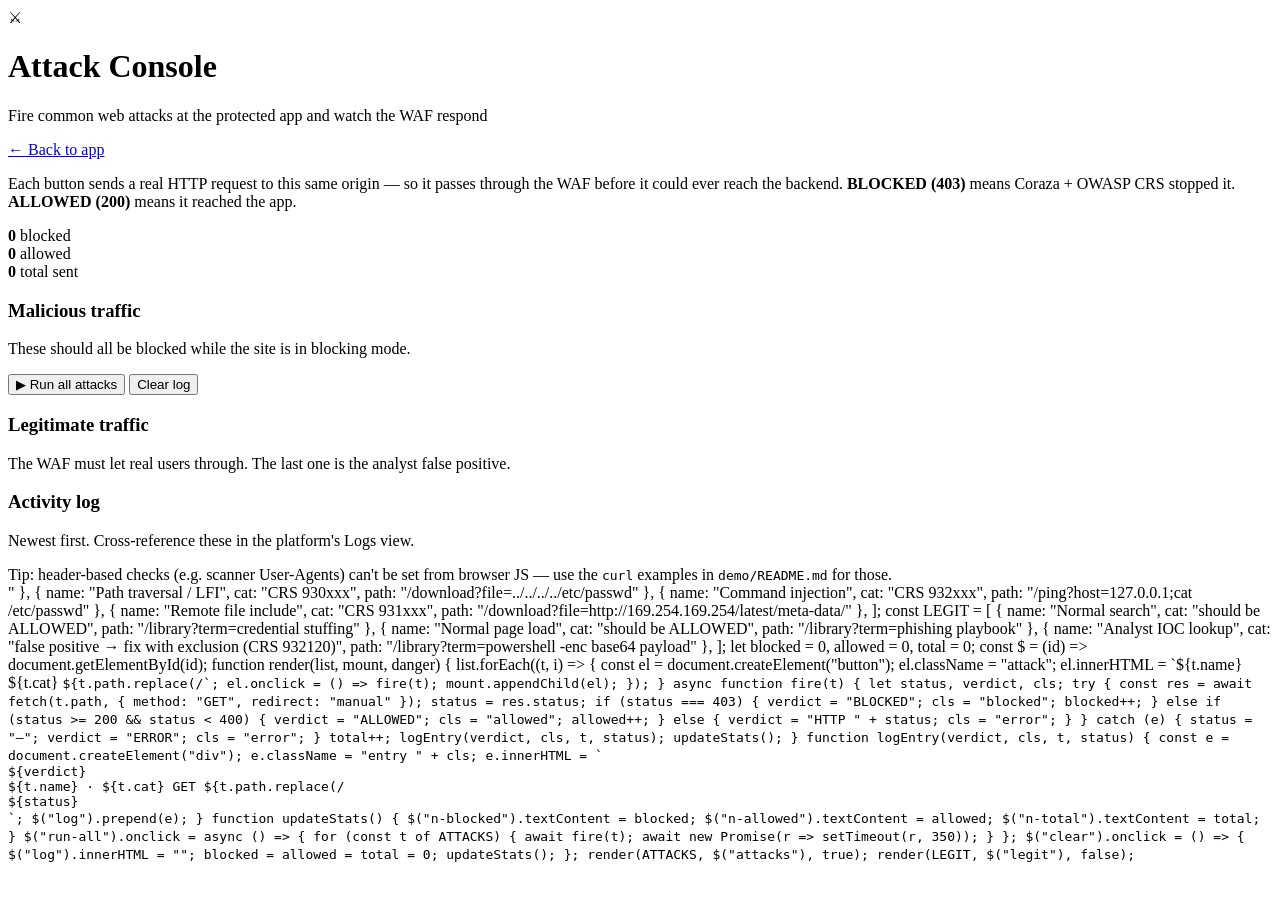
==== demo/site/attack.html @ cd4f74b5 "Add live demo: nginx target, attack console, and tuning walkthrough - demo/install-nginx-debian13.sh" ====
<!DOCTYPE html>
<html lang="en">
<head>
  <meta charset="utf-8" />
  <meta name="viewport" content="width=device-width, initial-scale=1" />
  <title>Attack Console — WAF Platform demo</title>
  <link rel="stylesheet" href="/style.css" />
</head>
<body>
  <div class="wrap">
    <header class="site">
      <div class="logo">⚔︎</div>
      <div>
        <h1>Attack Console</h1>
        <p>Fire common web attacks at the protected app and watch the WAF respond</p>
      </div>
      <div class="spacer"></div>
      <a class="btn ghost" href="/">← Back to app</a>
    </header>

    <p class="lede">
      Each button sends a real HTTP request to this same origin — so it passes through the WAF
      before it could ever reach the backend. <b style="color:var(--red)">BLOCKED (403)</b> means
      Coraza + OWASP CRS stopped it. <b style="color:var(--green)">ALLOWED (200)</b> means it
      reached the app.
    </p>

    <div class="stats">
      <div class="stat blocked"><b id="n-blocked">0</b> blocked</div>
      <div class="stat allowed"><b id="n-allowed">0</b> allowed</div>
      <div class="stat"><b id="n-total">0</b> total sent</div>
    </div>

    <div class="card">
      <h3>Malicious traffic</h3>
      <p class="sub">These should all be blocked while the site is in blocking mode.</p>
      <div class="grid" id="attacks"></div>
      <div class="row" style="margin-top:14px">
        <button class="btn danger" id="run-all">▶ Run all attacks</button>
        <button class="btn ghost" id="clear">Clear log</button>
      </div>
    </div>

    <div class="card">
      <h3>Legitimate traffic</h3>
      <p class="sub">The WAF must let real users through. The last one is the analyst false positive.</p>
      <div class="grid" id="legit"></div>
    </div>

    <div class="card">
      <h3>Activity log</h3>
      <p class="sub">Newest first. Cross-reference these in the platform's Logs view.</p>
      <div id="log"></div>
    </div>

    <footer>
      Tip: header-based checks (e.g. scanner User-Agents) can't be set from browser JS —
      use the <code>curl</code> examples in <code>demo/README.md</code> for those.
    </footer>
  </div>

  <script>
    // Each test hits THIS origin with a relative URL, so it flows through the WAF.
    const ATTACKS = [
      { name: "SQL injection",        cat: "CRS 942xxx", path: "/search?q=1' OR '1'='1' -- -" },
      { name: "SQL injection (UNION)",cat: "CRS 942xxx", path: "/search?q=-1 UNION SELECT username,password FROM users -- -" },
      { name: "Reflected XSS",        cat: "CRS 941xxx", path: "/search?q=<script>alert(document.cookie)</script>" },
      { name: "Path traversal / LFI", cat: "CRS 930xxx", path: "/download?file=../../../../etc/passwd" },
      { name: "Command injection",    cat: "CRS 932xxx", path: "/ping?host=127.0.0.1;cat /etc/passwd" },
      { name: "Remote file include",  cat: "CRS 931xxx", path: "/download?file=http://169.254.169.254/latest/meta-data/" },
    ];

    const LEGIT = [
      { name: "Normal search",            cat: "should be ALLOWED", path: "/library?term=credential stuffing" },
      { name: "Normal page load",         cat: "should be ALLOWED", path: "/library?term=phishing playbook" },
      { name: "Analyst IOC lookup",       cat: "false positive → fix with exclusion (CRS 932120)", path: "/library?term=powershell -enc base64 payload" },
    ];

    let blocked = 0, allowed = 0, total = 0;
    const $ = (id) => document.getElementById(id);

    function render(list, mount, danger) {
      list.forEach((t, i) => {
        const el = document.createElement("button");
        el.className = "attack";
        el.innerHTML = `<span class="name">${t.name}</span>
                        <span class="cat">${t.cat}</span>
                        <code>${t.path.replace(/</g,"&lt;")}</code>`;
        el.onclick = () => fire(t);
        mount.appendChild(el);
      });
    }

    async function fire(t) {
      let status, verdict, cls;
      try {
        const res = await fetch(t.path, { method: "GET", redirect: "manual" });
        status = res.status;
        if (status === 403) { verdict = "BLOCKED"; cls = "blocked"; blocked++; }
        else if (status >= 200 && status < 400) { verdict = "ALLOWED"; cls = "allowed"; allowed++; }
        else { verdict = "HTTP " + status; cls = "error"; }
      } catch (e) {
        status = "—"; verdict = "ERROR"; cls = "error";
      }
      total++;
      logEntry(verdict, cls, t, status);
      updateStats();
    }

    function logEntry(verdict, cls, t, status) {
      const e = document.createElement("div");
      e.className = "entry " + cls;
      e.innerHTML = `<div class="verdict">${verdict}</div>
                     <div class="what">${t.name} <span class="cat">· ${t.cat}</span>
                       <code>GET ${t.path.replace(/</g,"&lt;")}</code></div>
                     <div class="status">${status}</div>`;
      $("log").prepend(e);
    }

    function updateStats() {
      $("n-blocked").textContent = blocked;
      $("n-allowed").textContent = allowed;
      $("n-total").textContent = total;
    }

    $("run-all").onclick = async () => {
      for (const t of ATTACKS) { await fire(t); await new Promise(r => setTimeout(r, 350)); }
    };
    $("clear").onclick = () => {
      $("log").innerHTML = ""; blocked = allowed = total = 0; updateStats();
    };

    render(ATTACKS, $("attacks"), true);
    render(LEGIT, $("legit"), false);
  </script>
</body>
</html>
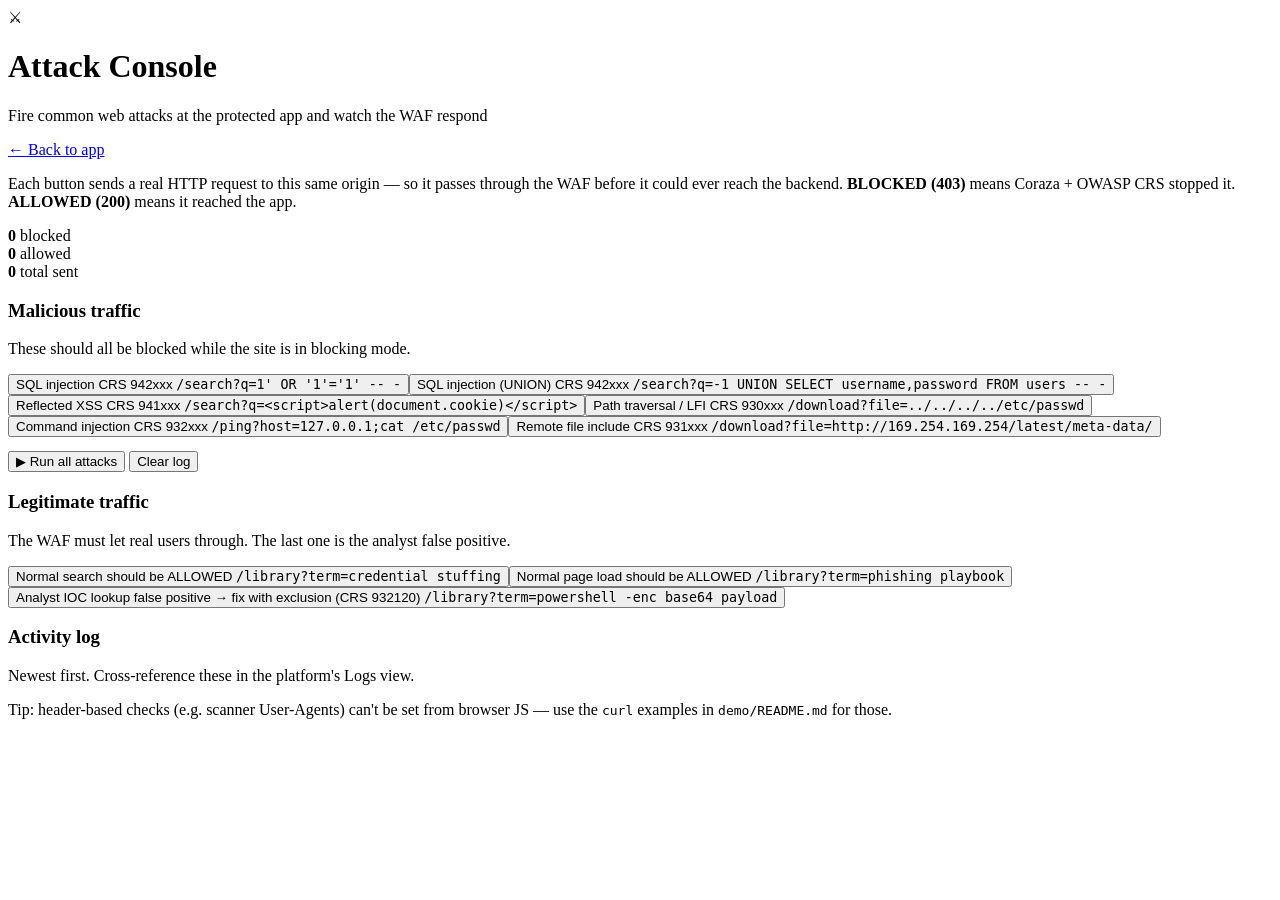
==== commit b9b7d9dd: "demo: escape </script> in XSS payload so Attack Console renders The literal </script> inside the ref" ====
--- a/demo/site/attack.html
+++ b/demo/site/attack.html
@@ -64,7 +64,7 @@
     const ATTACKS = [
       { name: "SQL injection",        cat: "CRS 942xxx", path: "/search?q=1' OR '1'='1' -- -" },
       { name: "SQL injection (UNION)",cat: "CRS 942xxx", path: "/search?q=-1 UNION SELECT username,password FROM users -- -" },
-      { name: "Reflected XSS",        cat: "CRS 941xxx", path: "/search?q=<script>alert(document.cookie)</script>" },
+      { name: "Reflected XSS",        cat: "CRS 941xxx", path: "/search?q=<script>alert(document.cookie)<\/script>" },
       { name: "Path traversal / LFI", cat: "CRS 930xxx", path: "/download?file=../../../../etc/passwd" },
       { name: "Command injection",    cat: "CRS 932xxx", path: "/ping?host=127.0.0.1;cat /etc/passwd" },
       { name: "Remote file include",  cat: "CRS 931xxx", path: "/download?file=http://169.254.169.254/latest/meta-data/" },
